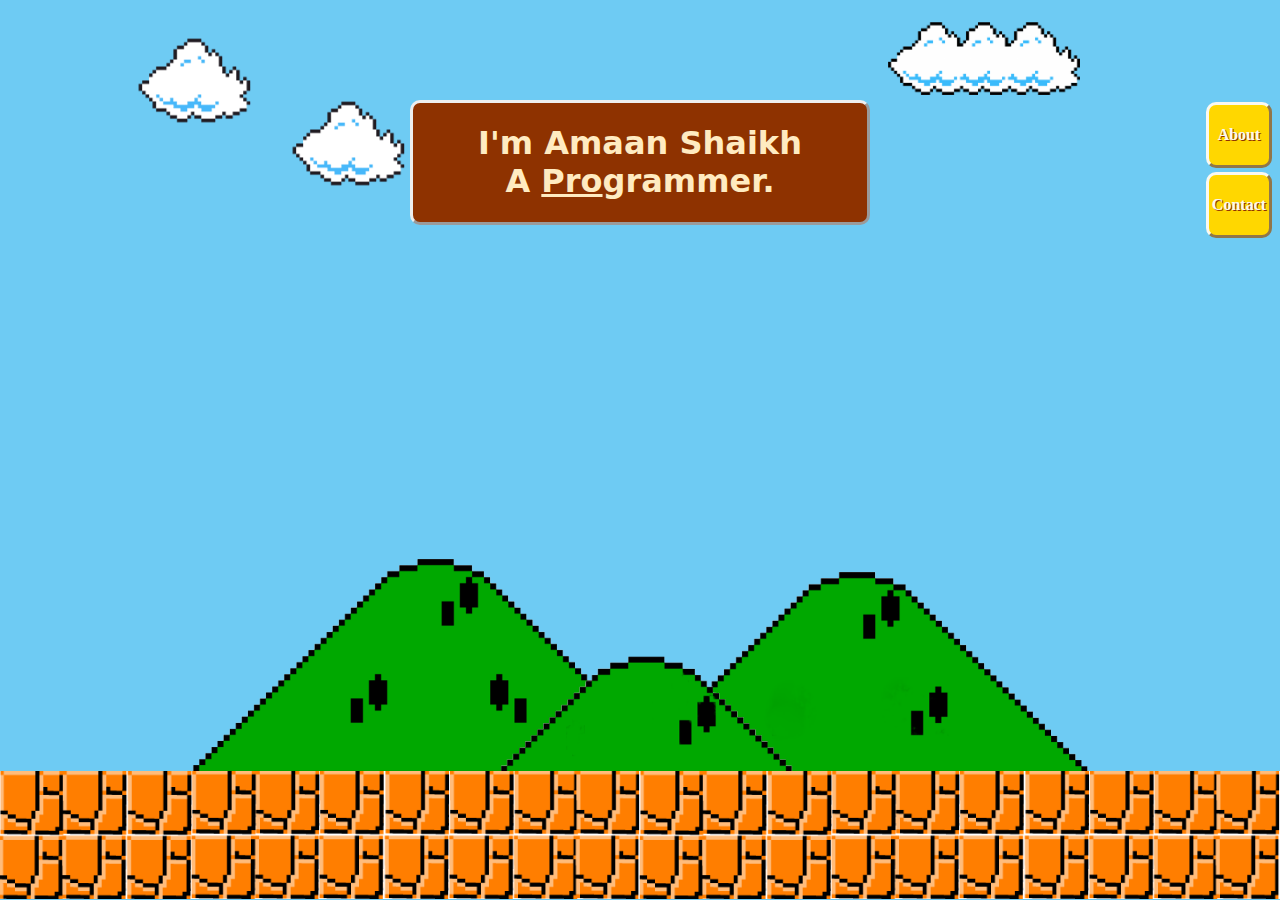
==== index.html @ 9fcbd8f2 "Home Page template complete!" ====
<!DOCTYPE html>
<html lang="english">
	<head>
		<meta charset="UTF-8" />
		<link rel="stylesheet" href="css/mater.css" />
		<link rel="icon" href="favicon.png" type="image/png" />
		<title>Amaan-Software Engineer</title>
		<script>
            var threshold = 0.7;
			window.onresize = function () {
                var height = screen.availHeight
				var width = screen.availWidth
				if ((height*threshold) > width) {
					document.getElementsByClassName("rotation")[0].style.display = "block";
				}
                else{
					document.getElementsByClassName("rotation")[0].style.display = "None";
                }
			};
            window.onload = function () {
                var height = screen.availHeight
				var width = screen.availWidth
				if ((height*threshold) > width) {
					document.getElementsByClassName("rotation")[0].style.display = "block";
				}
                else{
					document.getElementsByClassName("rotation")[0].style.display = "None";
                }
			};
		</script>
	</head>
	<body>
        <div class="rotation"><img src="images/rotate.gif" alt="Rotate Image" width="15%"></div>
		<div class="top-page">
			<nav class="navbar">
				<a href="about.html"><h4>About</h4></a>
				<br />
				<a href="about.html"><h4>Contact</h4></a>
			</nav>
			<img
				class="top-right cloud"
				src="images/three_cloud.png"
				alt="Cloud Image"
				width="15%"
			/>
			<img
				class="top-left cloud"
				src="images/one_cloud.png"
				alt="Cloud Image"
				width="10%"
			/>
			<img
				class="bottom-left cloud"
				src="images/one_cloud.png"
				alt="Cloud Image"
				width="10%"
			/>

			<div class="banner">
				<h1>
					I'm Amaan Shaikh<br />
					A <span class="pro">Pro</span>grammer.
				</h1>
			</div>
		</div>
		<footer>
			<img
				class="hills"
				src="images/multi-hill.png"
				alt="Hill Image"
				width="70%"
			/>
			<img
				class="ground"
				src="images/ground.png"
				alt="Ground Image"
				width="100%"
			/>
		</footer>
	</body>
</html>
---- css/mater.css ----
/* htm/ */

body{
    margin: 0;
    text-align: center;
    background-color: #6ecbf3;
}
.top-page{
    position: relative;
    padding-top: 100px;
    padding-bottom: 0;
}

.banner{
    display: block;
    font-family: sans;
    background-color: #8E3200;
    color: #FFEBC1;
    border: outset;
    margin-left:32%;
    margin-right: 32%;
    border-radius: 10px;
}

h1{
    margin-left: 0;
    margin-right: 0;
}

.pro{
    text-decoration: underline;
}

.cloud{
    position: absolute;
    animation: cloud-move 1s infinite;
}

.top-right{
    top:10%;
    right: 200px;
}
.top-left{
    top: 12%;
    left: 10%;
}
.bottom-left{
    top: 40%;
    left: 22%;
}

@keyframes cloud-move{
    from, to { transform: translateY(-5px); }
    50% { transform: translateY(5px); }
}

.hills{
    margin-top: 1%;
    margin-bottom: 0;
    position: relative;
    top:7px;
}

.ground{
    position: relative;
    top:3px;
}

.navbar{
    position: absolute;
    right: 10px;
}

.navbar a{
    animation: flicker 1s infinite;
    display: inline-block;
    width: 60px;
    height: 60px;
    background-color: gold;
    color: #FAF8F1;
    text-decoration: dotted;
    text-shadow: 1px 1px #8E3200;
    margin: 3%;
    border: outset;
    border-color:#FAF8F1 #E5BA73 #E5BA73 #FAF8F1;
    border-radius: 10px;
}

@keyframes flicker {
    0%{
        background-color: gold;
    }
    50%{
        background-color: orange;
    }
    100%{
        background-color: gold;
    }
}
.navbar a:hover{
    border: inset;
    border-color:#E5BA73 #FAF8F1 #FAF8F1 #E5BA73;
}

footer{
    position: absolute;
    bottom: 0;
}
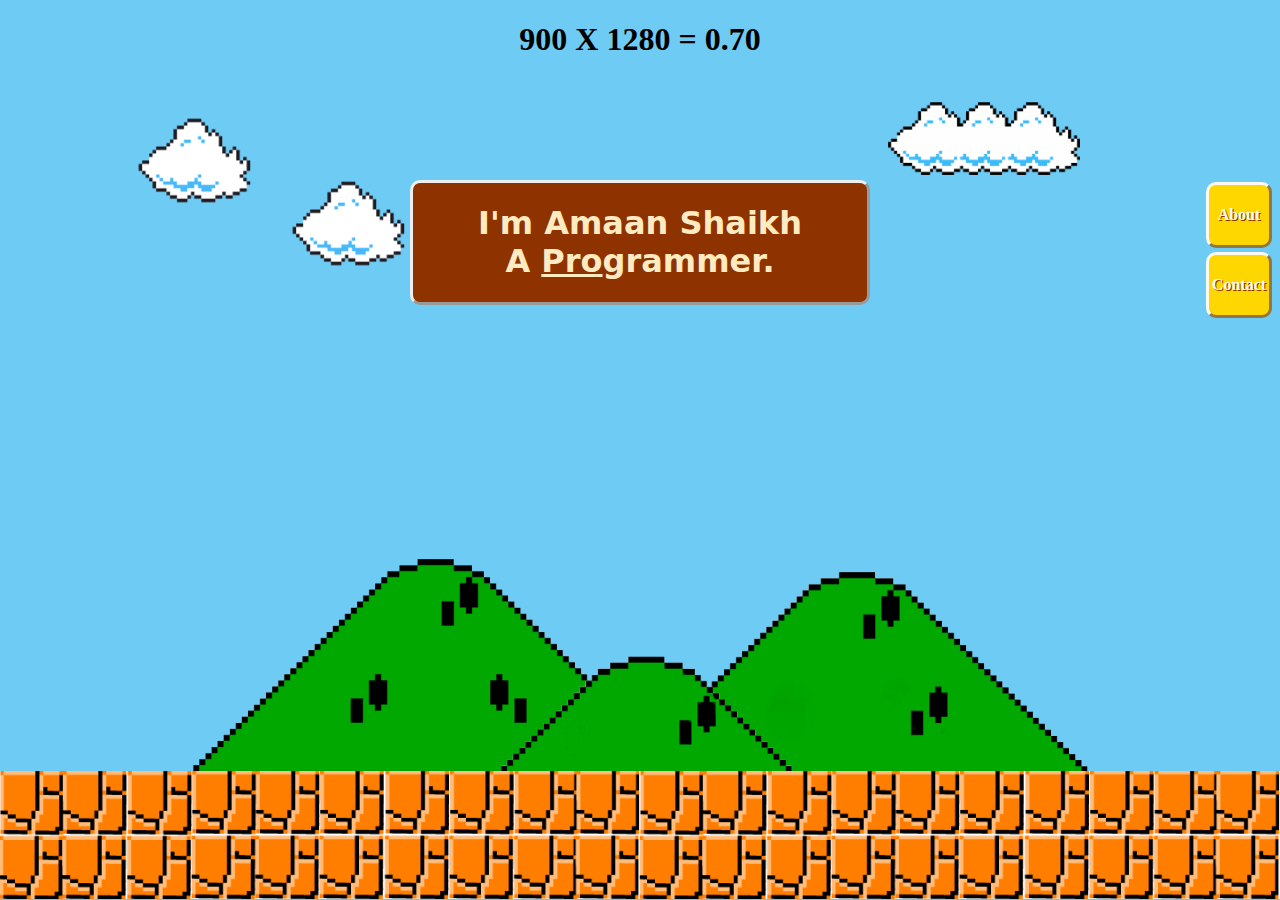
==== commit 5569a268: "Added Resolution print!" ====
--- a/index.html
+++ b/index.html
@@ -6,31 +6,62 @@
 		<link rel="icon" href="favicon.png" type="image/png" />
 		<title>Amaan-Software Engineer</title>
 		<script>
-            var threshold = 0.7;
+			var threshold = 0.7;
+			var screen_r = 2.3;
 			window.onresize = function () {
-                var height = screen.availHeight
-				var width = screen.availWidth
-				if ((height*threshold) > width) {
-					document.getElementsByClassName("rotation")[0].style.display = "block";
+				var height = screen.availHeight;
+				var width = screen.availWidth;
+                document.getElementsByClassName("rotationp")[0].innerHTML =
+						" " + height + " X " + width + " = "+ (height/width).toFixed(2);
+				if (height * threshold > width) {
+					document.getElementsByClassName(
+						"rotation"
+					)[0].style.display = "block";
+					
+				} else {
+					document.getElementsByClassName(
+						"rotation"
+					)[0].style.display = "None";
 				}
-                else{
-					document.getElementsByClassName("rotation")[0].style.display = "None";
-                }
+				if (screen_r >= width / height) {
+					document.getElementsByTagName("FOOTER")[0].style.position =
+						"absolute";
+				} else {
+					document.getElementsByTagName("FOOTER")[0].style.position =
+						"relative";
+				}
 			};
-            window.onload = function () {
-                var height = screen.availHeight
-				var width = screen.availWidth
-				if ((height*threshold) > width) {
-					document.getElementsByClassName("rotation")[0].style.display = "block";
+			window.onload = function () {
+				var height = screen.availHeight;
+				var width = screen.availWidth;
+                document.getElementsByClassName("rotationp")[0].innerHTML =
+						" " + height + " X " + width + " = "+ (height/width).toFixed(2);
+				if (height * threshold > width) {
+					document.getElementsByClassName(
+						"rotation"
+					)[0].style.display = "block";
+					
+				} else {
+					document.getElementsByClassName(
+						"rotation"
+					)[0].style.display = "None";
 				}
-                else{
-					document.getElementsByClassName("rotation")[0].style.display = "None";
-                }
+				if (screen_r >= width / height) {
+					document.getElementsByTagName("FOOTER")[0].style.position =
+						"absolute";
+				} else {
+					document.getElementsByTagName("FOOTER")[0].style.position =
+						"relative";
+				}
 			};
 		</script>
 	</head>
 	<body>
-        <div class="rotation"><img src="images/rotate.gif" alt="Rotate Image" width="15%"></div>
+        <h1 class="rotationp"></h1>
+		<div class="rotation">
+			<img src="images/rotate.gif" alt="Rotate Image" width="15%" />
+		</div>
+		
 		<div class="top-page">
 			<nav class="navbar">
 				<a href="about.html"><h4>About</h4></a>
@@ -77,5 +108,6 @@
 				width="100%"
 			/>
 		</footer>
+        
 	</body>
 </html>
--- a/css/mater.css
+++ b/css/mater.css
@@ -104,6 +104,7 @@
 }
 
 footer{
-    position: absolute;
-    bottom: 0;
+    position: relative;
+    margin-top: 1%;
+    bottom:0;
 }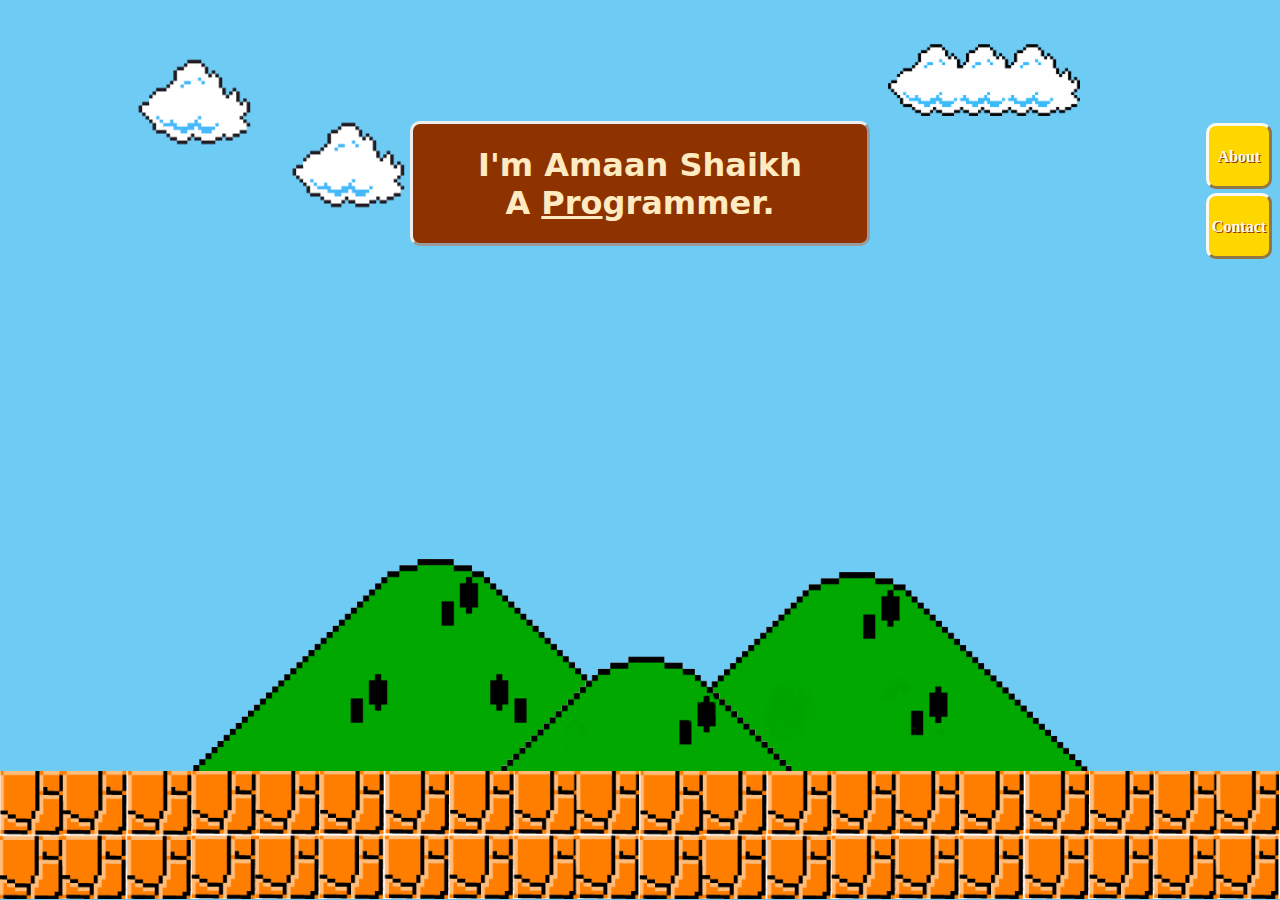
==== commit 32272205: "Removed Resolution print!" ====
--- a/index.html
+++ b/index.html
@@ -7,12 +7,10 @@
 		<title>Amaan-Software Engineer</title>
 		<script>
 			var threshold = 0.7;
-			var screen_r = 2.3;
+			var screen_r = 1.6;
 			window.onresize = function () {
 				var height = screen.availHeight;
 				var width = screen.availWidth;
-                document.getElementsByClassName("rotationp")[0].innerHTML =
-						" " + height + " X " + width + " = "+ (height/width).toFixed(2);
 				if (height * threshold > width) {
 					document.getElementsByClassName(
 						"rotation"
@@ -23,7 +21,7 @@
 						"rotation"
 					)[0].style.display = "None";
 				}
-				if (screen_r >= width / height) {
+				if (screen_r >= (width / height)) {
 					document.getElementsByTagName("FOOTER")[0].style.position =
 						"absolute";
 				} else {
@@ -34,8 +32,6 @@
 			window.onload = function () {
 				var height = screen.availHeight;
 				var width = screen.availWidth;
-                document.getElementsByClassName("rotationp")[0].innerHTML =
-						" " + height + " X " + width + " = "+ (height/width).toFixed(2);
 				if (height * threshold > width) {
 					document.getElementsByClassName(
 						"rotation"
@@ -46,7 +42,7 @@
 						"rotation"
 					)[0].style.display = "None";
 				}
-				if (screen_r >= width / height) {
+				if (screen_r >= (width / height)) {
 					document.getElementsByTagName("FOOTER")[0].style.position =
 						"absolute";
 				} else {
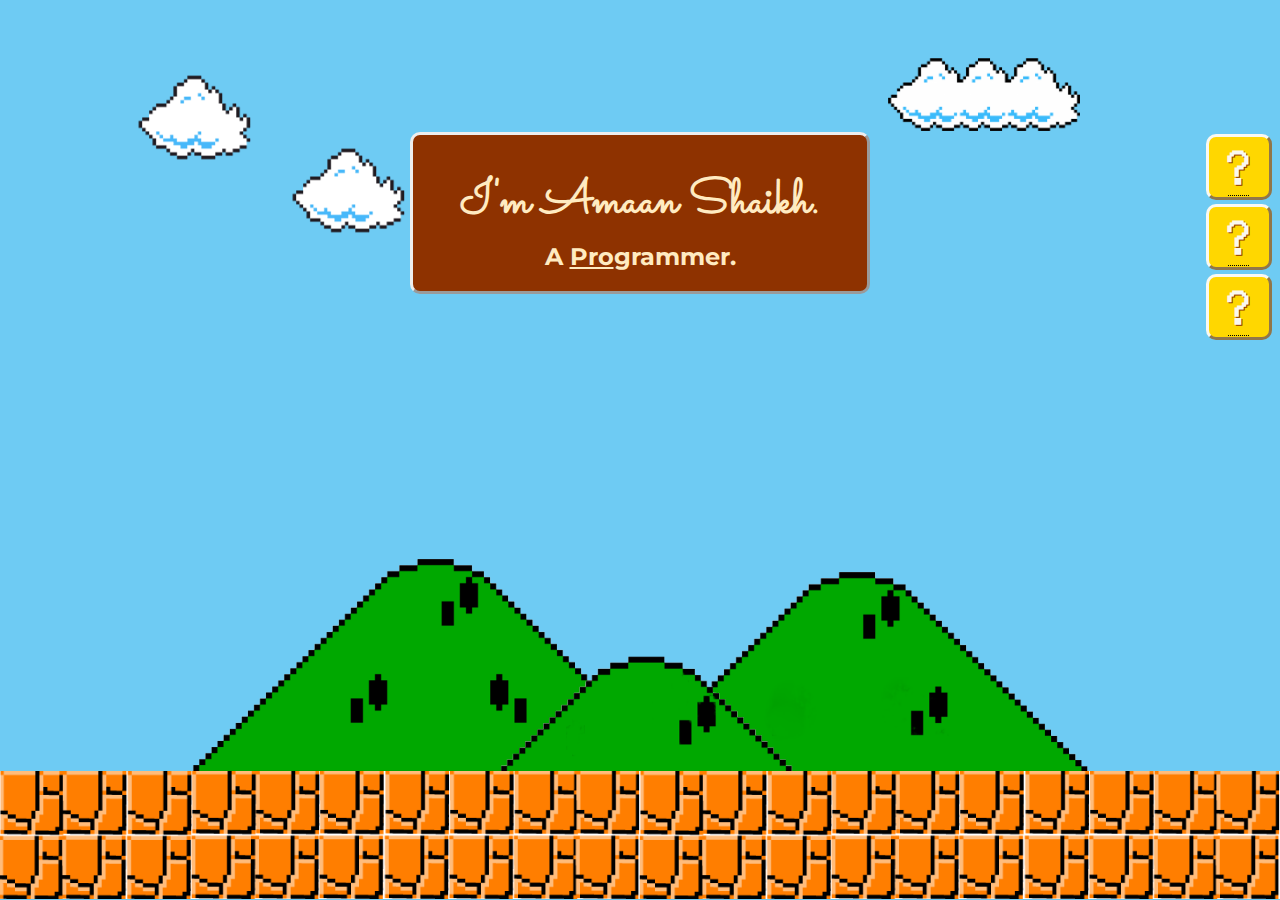
==== commit aa4498cc: "Added Home page!" ====
--- a/index.html
+++ b/index.html
@@ -4,6 +4,12 @@
 		<meta charset="UTF-8" />
 		<link rel="stylesheet" href="css/mater.css" />
 		<link rel="icon" href="favicon.png" type="image/png" />
+		<link rel="preconnect" href="https://fonts.googleapis.com" />
+		<link rel="preconnect" href="https://fonts.gstatic.com" crossorigin />
+		<link
+			href="https://fonts.googleapis.com/css2?family=DotGothic16&family=Merriweather&family=Montserrat&family=Sacramento&display=swap"
+			rel="stylesheet"
+		/>
 		<title>Amaan-Software Engineer</title>
 		<script>
 			var threshold = 0.7;
@@ -15,13 +21,12 @@
 					document.getElementsByClassName(
 						"rotation"
 					)[0].style.display = "block";
-					
 				} else {
 					document.getElementsByClassName(
 						"rotation"
 					)[0].style.display = "None";
 				}
-				if (screen_r >= (width / height)) {
+				if (screen_r >= width / height) {
 					document.getElementsByTagName("FOOTER")[0].style.position =
 						"absolute";
 				} else {
@@ -36,13 +41,12 @@
 					document.getElementsByClassName(
 						"rotation"
 					)[0].style.display = "block";
-					
 				} else {
 					document.getElementsByClassName(
 						"rotation"
 					)[0].style.display = "None";
 				}
-				if (screen_r >= (width / height)) {
+				if (screen_r >= width / height) {
 					document.getElementsByTagName("FOOTER")[0].style.position =
 						"absolute";
 				} else {
@@ -53,16 +57,32 @@
 		</script>
 	</head>
 	<body>
-        <h1 class="rotationp"></h1>
+		<h1 class="rotationp"></h1>
 		<div class="rotation">
 			<img src="images/rotate.gif" alt="Rotate Image" width="15%" />
 		</div>
-		
 		<div class="top-page">
 			<nav class="navbar">
-				<a href="about.html"><h4>About</h4></a>
+				<a href="homepage.html">
+					<div class="tooltip">
+						<h1>?</h1>
+						<span class="tooltiptext">Home Page</span>
+					</div>
+				</a>
 				<br />
-				<a href="about.html"><h4>Contact</h4></a>
+				<a href="homepage.html">
+					<div class="tooltip">
+						<h1>?</h1>
+						<span class="tooltiptext">About</span>
+					</div>
+				</a>
+				<br />
+				<a href="homepage.html">
+					<div class="tooltip">
+						<h1>?</h1>
+						<span class="tooltiptext">Contact</span>
+					</div>
+				</a>
 			</nav>
 			<img
 				class="top-right cloud"
@@ -84,10 +104,8 @@
 			/>
 
 			<div class="banner">
-				<h1>
-					I'm Amaan Shaikh<br />
-					A <span class="pro">Pro</span>grammer.
-				</h1>
+				<h1>I'm Amaan Shaikh.</h1>
+				<h2>A <span class="pro">Pro</span>grammer.</h2>
 			</div>
 		</div>
 		<footer>
@@ -104,6 +122,5 @@
 				width="100%"
 			/>
 		</footer>
-        
 	</body>
 </html>
--- a/css/mater.css
+++ b/css/mater.css
@@ -1,110 +1,154 @@
-
-/* htm/ */
-
-body{
-    margin: 0;
-    text-align: center;
-    background-color: #6ecbf3;
+body {
+	margin: 0;
+	text-align: center;
+	background-color: #6ecbf3;
+	font-family: "Merriweather", serif;
 }
-.top-page{
-    position: relative;
-    padding-top: 100px;
-    padding-bottom: 0;
+.top-page {
+	position: relative;
+	padding-top: 100px;
+	padding-bottom: 0;
 }
 
-.banner{
-    display: block;
-    font-family: sans;
-    background-color: #8E3200;
-    color: #FFEBC1;
-    border: outset;
-    margin-left:32%;
-    margin-right: 32%;
-    border-radius: 10px;
+.banner {
+	display: block;
+	background-color: #8e3200;
+	color: #ffebc1;
+	border: outset;
+	margin-left: 32%;
+	margin-right: 32%;
+	border-radius: 10px;
 }
 
-h1{
-    margin-left: 0;
-    margin-right: 0;
+h1 {
+	font-family: "Sacramento", cursive;
+	font-size: 3rem;
+	margin-left: 0;
+	margin-right: 0;
+	margin-bottom: 0;
+	padding: 0;
 }
 
-.pro{
-    text-decoration: underline;
+
+h2 {
+	font-family: "Montserrat", sans-serif;
+	font-size: 1.5rem;  
+	margin-top: 0.3rem;
 }
 
-.cloud{
-    position: absolute;
-    animation: cloud-move 1s infinite;
+.pro {
+	text-decoration: underline;
 }
 
-.top-right{
-    top:10%;
-    right: 200px;
-}
-.top-left{
-    top: 12%;
-    left: 10%;
-}
-.bottom-left{
-    top: 40%;
-    left: 22%;
+.cloud {
+	position: absolute;
+	animation: cloud-move 1s infinite;
 }
 
-@keyframes cloud-move{
-    from, to { transform: translateY(-5px); }
-    50% { transform: translateY(5px); }
+.top-right {
+	top: 10%;
+	right: 200px;
+}
+.top-left {
+	top: 12%;
+	left: 10%;
+}
+.bottom-left {
+	top: 40%;
+	left: 22%;
 }
 
-.hills{
-    margin-top: 1%;
-    margin-bottom: 0;
-    position: relative;
-    top:7px;
+@keyframes cloud-move {
+	from,
+	to {
+		transform: translateY(-5px);
+	}
+	50% {
+		transform: translateY(5px);
+	}
 }
 
-.ground{
-    position: relative;
-    top:3px;
+.hills {
+	margin-top: 1%;
+	margin-bottom: 0;
+	position: relative;
+	top: 7px;
 }
 
-.navbar{
-    position: absolute;
-    right: 10px;
+.ground {
+	position: relative;
+	top: 3px;
 }
 
-.navbar a{
-    animation: flicker 1s infinite;
-    display: inline-block;
-    width: 60px;
-    height: 60px;
-    background-color: gold;
-    color: #FAF8F1;
-    text-decoration: dotted;
-    text-shadow: 1px 1px #8E3200;
-    margin: 3%;
-    border: outset;
-    border-color:#FAF8F1 #E5BA73 #E5BA73 #FAF8F1;
-    border-radius: 10px;
+.navbar {
+	position: absolute;
+	right: 10px;
+    text-decoration: none !important;
+}
+
+.navbar a {
+	animation: flicker 1s infinite;
+	display: inline-block;
+	width: 60px;
+	height: 60px;
+	background-color: gold;
+	color: #faf8f1;
+	text-shadow: 1px 1px #8e3200;
+	margin: 3%;
+	border: outset;
+	border-color: #faf8f1 #e5ba73 #e5ba73 #faf8f1;
+	border-radius: 10px;
+}
+
+.navbar h1 {
+	font-family: "DotGothic16", sans-serif;
+	font-size: 2.5rem;
+	margin-top: 0rem;
+	margin-bottom: 0;
 }
 
 @keyframes flicker {
-    0%{
-        background-color: gold;
-    }
-    50%{
-        background-color: orange;
-    }
-    100%{
-        background-color: gold;
-    }
+	0% {
+		background-color: gold;
+	}
+	50% {
+		background-color: orange;
+	}
+	100% {
+		background-color: gold;
+	}
 }
-.navbar a:hover{
-    border: inset;
-    border-color:#E5BA73 #FAF8F1 #FAF8F1 #E5BA73;
+.navbar a:hover {
+	border: inset;
+	border-color: #e5ba73 #faf8f1 #faf8f1 #e5ba73;
 }
 
-footer{
-    position: relative;
-    margin-top: 1%;
-    bottom:0;
-}+footer {
+	position: relative;
+	margin-top: 5%;
+	bottom: 0;
+}
+
+.tooltip {
+	position: relative;
+	display: inline-block;
+	border-bottom: 1px dotted black;
+}
+
+.tooltip .tooltiptext {
+	visibility: hidden;
+	width: 120px;
+	background-color: black;
+	color: #fff;
+	text-align: center;
+	padding: 5px 0;
+	border-radius: 6px;
+	/* Position the tooltip text - see examples below! */
+	position: absolute;
+    right: 10%;
+	z-index: 1;
+}
+
+.tooltip:hover .tooltiptext {
+	visibility: visible;
+}
